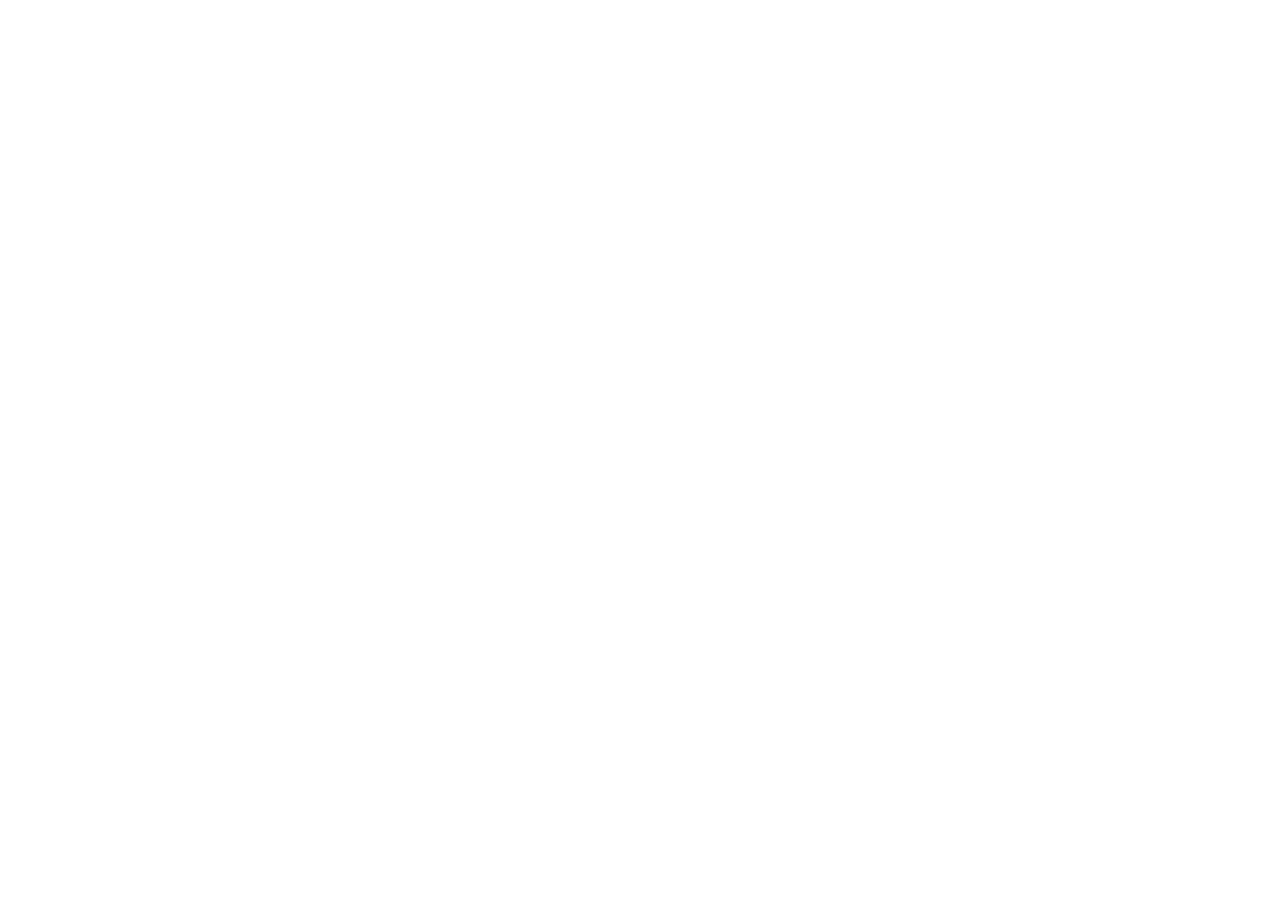
==== index.html @ 098affb0 "started project" ====
<!DOCTYPE html>
<html lang="en">
<head>
    <meta charset="UTF-8">
    <meta http-equiv="X-UA-Compatible" content="IE=edge">
    <meta name="viewport" content="width=device-width, initial-scale=1.0">
    <title>DTC_fokotany</title>
    <link rel="stylesheet" href="./asstets/">
</head>
<body>
    
</body>
</html>
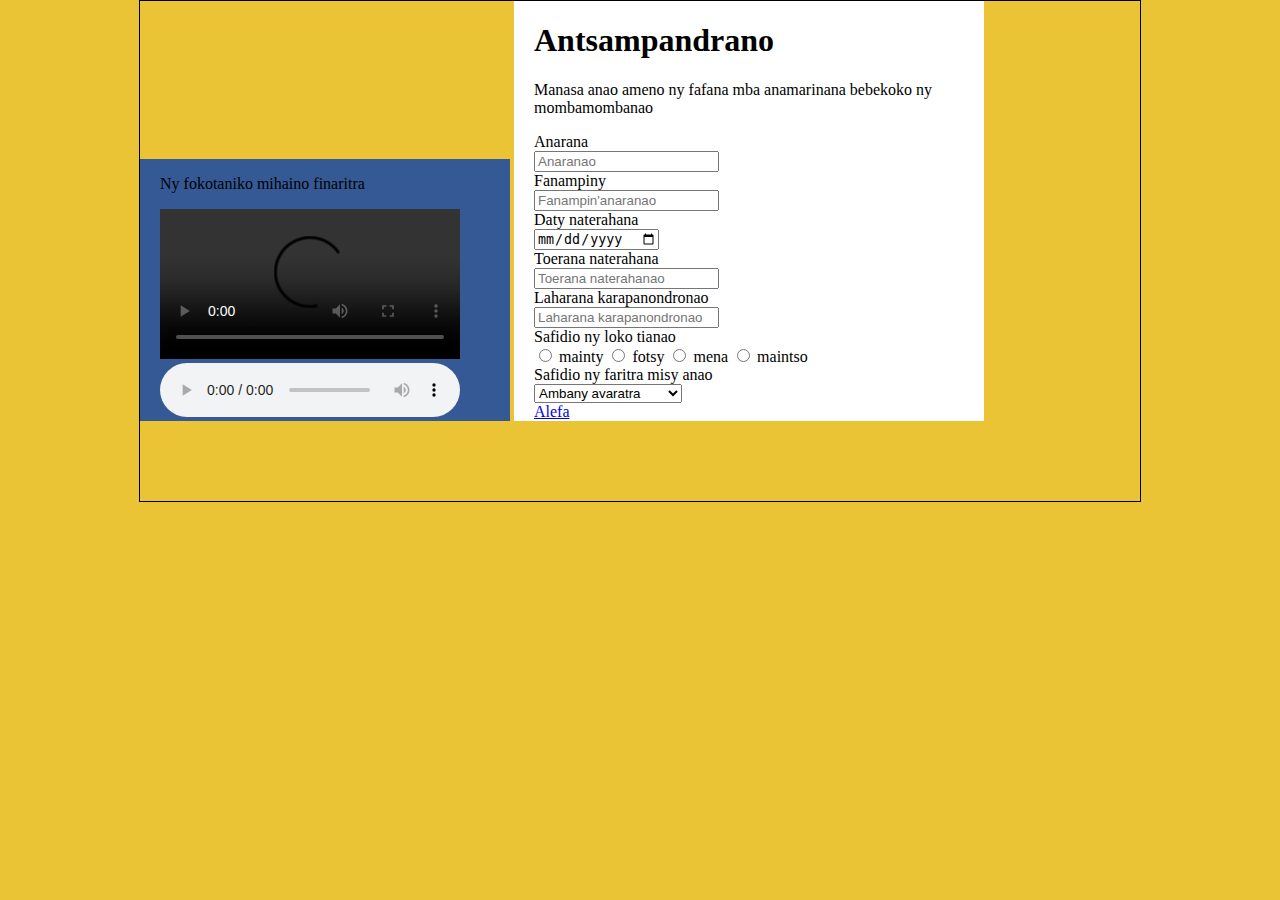
==== commit d28d7d19: "added css and tags html" ====
--- a/index.html
+++ b/index.html
@@ -5,9 +5,70 @@
     <meta http-equiv="X-UA-Compatible" content="IE=edge">
     <meta name="viewport" content="width=device-width, initial-scale=1.0">
     <title>DTC_fokotany</title>
-    <link rel="stylesheet" href="./asstets/">
+    <link rel="stylesheet" href="./asstets/style.css">
 </head>
 <body>
-    
+    <div class="container">
+        <div class="box first">
+            <p class="title">Ny fokotaniko <span>mihaino finaritra</span></p>
+            <video preload="auto" controls>
+                <source src="./asstets/bolo_anamalao.mp4" type="video/mp4">
+            </video> <br>
+            <audio controls>
+                <source src="./asstets/Zoky_Mamina.mp3" type="audio/mp3">
+            </audio>
+        </div>
+        <div class="box second">
+            <h1>Antsampandrano</h1>
+            <p>Manasa anao ameno ny fafana mba anamarinana bebekoko ny mombamombanao</p>
+            <form action="" class="form">
+                <div class="form-group">
+                    <label for="" class="label">Anarana</label>
+                    <input type="text" class="form-contorl" placeholder="Anaranao">
+                </div>
+                <div class="form-group">
+                    <label for="" class="label">Fanampiny</label>
+                    <input type="text" class="form-contorl" placeholder="Fanampin'anaranao">
+                </div>
+                <div class="form-group">
+                    <label for="" class="label">Daty naterahana</label>
+                    <input type="date" class="form-contorl">
+                </div>
+                <div class="form-group">
+                    <label for="" class="label">Toerana naterahana</label>
+                    <input type="text" class="form-contorl" placeholder="Toerana naterahanao">
+                </div>
+                <div class="form-group">
+                    <label for="" class="label">Laharana karapanondronao</label>
+                    <input type="text" class="form-contorl" placeholder="Laharana karapanondronao">
+                </div>
+                <div class="form-group">
+                    <label for="" class="label">Safidio ny loko tianao</label>
+                    <input type="radio" id="balck" name="color">
+                    <label for="black">mainty</label>
+                    <input type="radio" id="white" name="color">
+                    <label for="white">fotsy</label>
+                    <input type="radio" id="red" name="color">
+                    <label for="red">mena</label >
+                    <input type="radio" id="green" name="color">
+                    <label for="green">maintso</label>
+                </div>
+                <div class="form-group">
+                    <label for="" class="label">Safidio ny faritra misy anao</label>
+                    <select class="fom-control">
+                        <option>Ambany avaratra</option>
+                        <option>Antsimo tanàna</option>
+                        <option>Antsenakely</option>
+                        <option>Antapotanàna</option>
+                        <option>Ambany andrefana</option>
+                        <option>Ambany antsinanana</option>
+                    </select>
+                </div>
+                <div class="form-group">
+                    <a href="login.html" class="button">Alefa</a>
+                </div>
+            </form>
+        </div>
+    </div>
 </body>
 </html>--- a/asstets/style.css
+++ b/asstets/style.css
@@ -0,0 +1,35 @@
+body {
+    margin: 0;
+    padding: 0;
+    height: 100vh;
+    background-color: #EAC435;
+}
+.container {
+    width: 1000px;
+    height: 500px;
+    padding: 0;
+    margin: auto;
+    border: black 1px solid;
+}
+.box {
+    display: inline-block;
+    flex-direction: row;
+}
+.first {
+    width: 350px;
+    background: #345995;
+    padding-left: 20px;
+    margin: 0;
+}
+.second {
+    background: white;
+    width: 450px;
+    padding-left: 20px;
+    margin: 0;
+}
+video {
+    width: 300px;
+}
+.form-control, .label {
+    display: block;
+}
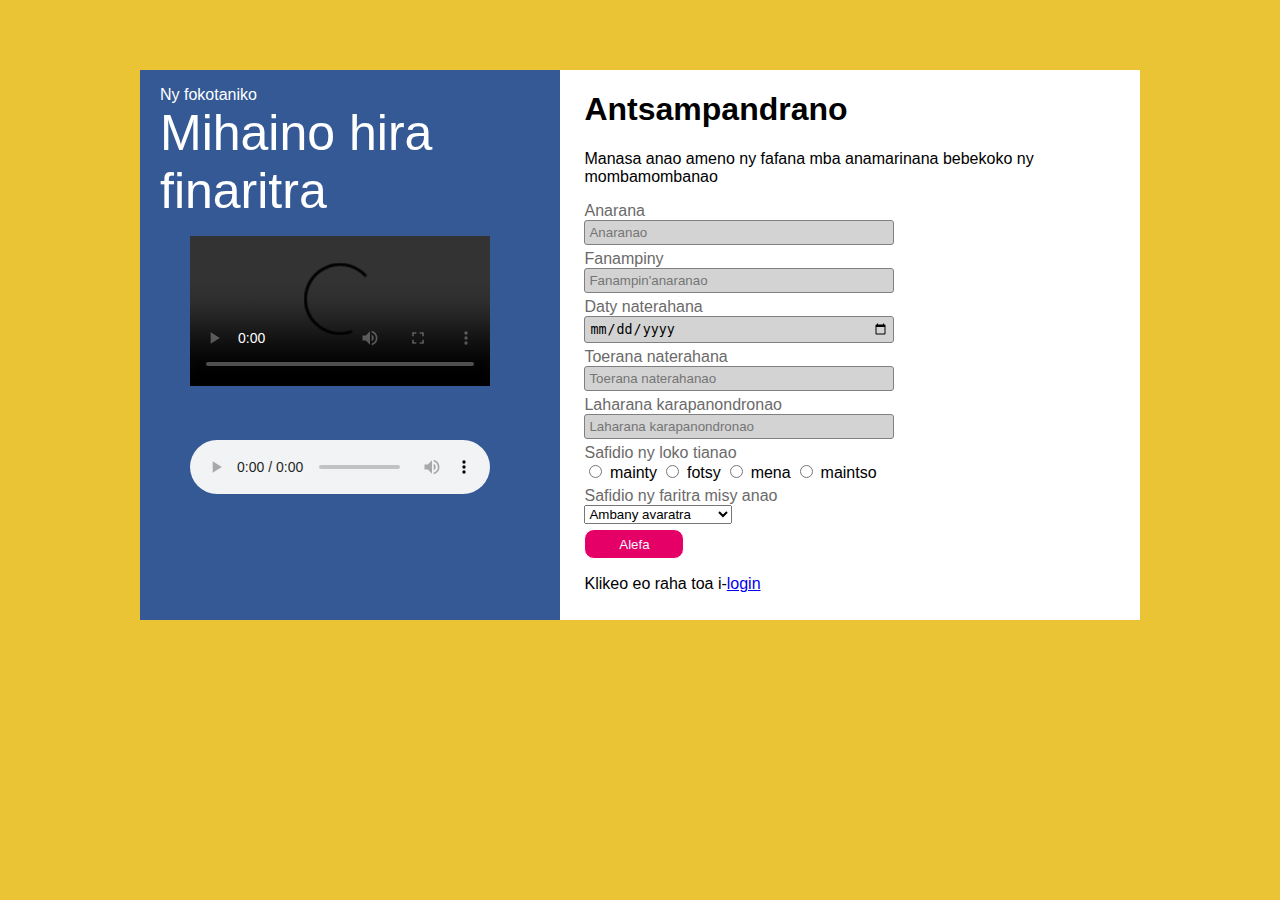
==== commit 5099da0e: "Finished project" ====
--- a/index.html
+++ b/index.html
@@ -10,7 +10,7 @@
 <body>
     <div class="container">
         <div class="box first">
-            <p class="title">Ny fokotaniko <span>mihaino finaritra</span></p>
+            <p class="title">Ny fokotaniko <br><span>Mihaino hira finaritra</span></p>
             <video preload="auto" controls>
                 <source src="./asstets/bolo_anamalao.mp4" type="video/mp4">
             </video> <br>
@@ -21,26 +21,26 @@
         <div class="box second">
             <h1>Antsampandrano</h1>
             <p>Manasa anao ameno ny fafana mba anamarinana bebekoko ny mombamombanao</p>
-            <form action="" class="form">
+            <form action="./login.html" target="_blank" class="form">
                 <div class="form-group">
                     <label for="" class="label">Anarana</label>
-                    <input type="text" class="form-contorl" placeholder="Anaranao">
+                    <input type="text" class="form-control" placeholder="Anaranao" required>
                 </div>
                 <div class="form-group">
                     <label for="" class="label">Fanampiny</label>
-                    <input type="text" class="form-contorl" placeholder="Fanampin'anaranao">
+                    <input type="text" class="form-control" placeholder="Fanampin'anaranao" required>
                 </div>
                 <div class="form-group">
                     <label for="" class="label">Daty naterahana</label>
-                    <input type="date" class="form-contorl">
+                    <input type="date" class="form-control" required>
                 </div>
                 <div class="form-group">
                     <label for="" class="label">Toerana naterahana</label>
-                    <input type="text" class="form-contorl" placeholder="Toerana naterahanao">
+                    <input type="text" class="form-control" placeholder="Toerana naterahanao" required>
                 </div>
                 <div class="form-group">
                     <label for="" class="label">Laharana karapanondronao</label>
-                    <input type="text" class="form-contorl" placeholder="Laharana karapanondronao">
+                    <input type="text" class="form-control" placeholder="Laharana karapanondronao" required>
                 </div>
                 <div class="form-group">
                     <label for="" class="label">Safidio ny loko tianao</label>
@@ -65,8 +65,9 @@
                     </select>
                 </div>
                 <div class="form-group">
-                    <a href="login.html" class="button">Alefa</a>
+                    <button class="button-a" type="submit">Alefa</button>
                 </div>
+                <p>Klikeo eo raha toa i-<a href="./login.html">login</a> </p>
             </form>
         </div>
     </div>
--- a/asstets/style.css
+++ b/asstets/style.css
@@ -1,35 +1,82 @@
 body {
     margin: 0;
     padding: 0;
-    height: 100vh;
     background-color: #EAC435;
+    font-family: Arial, Helvetica, sans-serif;
 }
 .container {
     width: 1000px;
-    height: 500px;
-    padding: 0;
+    height: 550px;
     margin: auto;
-    border: black 1px solid;
+    margin-top: 70px;
+    background: white;
 }
 .box {
-    display: inline-block;
-    flex-direction: row;
-}
+        display: inline-block;
+        vertical-align: top;
+    }
 .first {
-    width: 350px;
+    width: 400px;
+    height: 550px;
     background: #345995;
     padding-left: 20px;
     margin: 0;
+    color: white;
 }
+
 .second {
     background: white;
-    width: 450px;
+    width: 550px;
+    height: 500px;
     padding-left: 20px;
     margin: 0;
 }
 video {
     width: 300px;
+    margin-left: 30px;
+    margin-bottom: 50px;
+}
+audio {
+    margin-left: 30px;
+}
+.form-group {
+    margin-bottom: 5px;
+    width: 300px;
 }
 .form-control, .label {
     display: block;
 }
+.label {
+    color: rgb(107, 106, 106);
+}
+.form-control {
+    display: block;
+    width: 100%;
+    padding: 0.3em;
+    border: 1px solid gray;
+    border-radius: 3px;
+    background: lightgray;
+}
+.button-a {
+    background: #E40066;
+    color: aliceblue;
+    width: 100px;
+    height: 30px;
+    border: 1px solid rgb(255, 255, 255);
+    border-radius: 10px;
+}
+.button-a a {
+    text-decoration: none;
+    color: white;
+}
+.button-a :hover {
+    background: #fdfdfd;
+    color: #E40066;
+    width: 200px;
+    height: 30px;
+    border: 1px solid #E40066;
+    border-radius: 10px;
+}
+span {
+    font-size: 50px;
+}
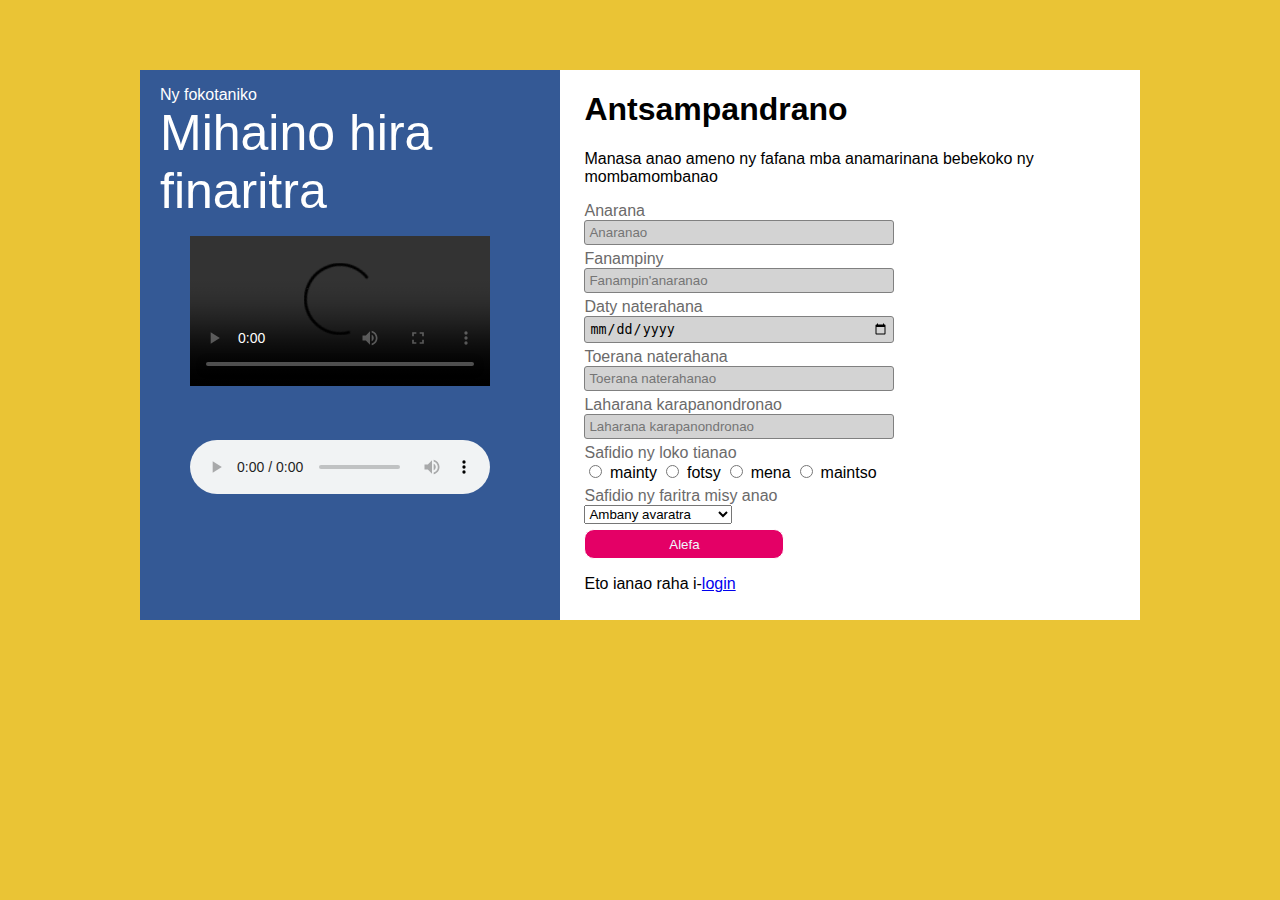
==== commit d0b4b494: "modified css button" ====
--- a/index.html
+++ b/index.html
@@ -11,7 +11,7 @@
     <div class="container">
         <div class="box first">
             <p class="title">Ny fokotaniko <br><span>Mihaino hira finaritra</span></p>
-            <video preload="auto" controls>
+            <video preload="auto" controls autoplay>
                 <source src="./asstets/bolo_anamalao.mp4" type="video/mp4">
             </video> <br>
             <audio controls>
@@ -67,7 +67,7 @@
                 <div class="form-group">
                     <button class="button-a" type="submit">Alefa</button>
                 </div>
-                <p>Klikeo eo raha toa i-<a href="./login.html">login</a> </p>
+                <p>Eto ianao raha i-<a href="./login.html">login</a> </p>
             </form>
         </div>
     </div>
--- a/asstets/style.css
+++ b/asstets/style.css
@@ -60,7 +60,7 @@
 .button-a {
     background: #E40066;
     color: aliceblue;
-    width: 100px;
+    width: 200px;
     height: 30px;
     border: 1px solid rgb(255, 255, 255);
     border-radius: 10px;
@@ -69,7 +69,7 @@
     text-decoration: none;
     color: white;
 }
-.button-a :hover {
+.button-a:hover {
     background: #fdfdfd;
     color: #E40066;
     width: 200px;
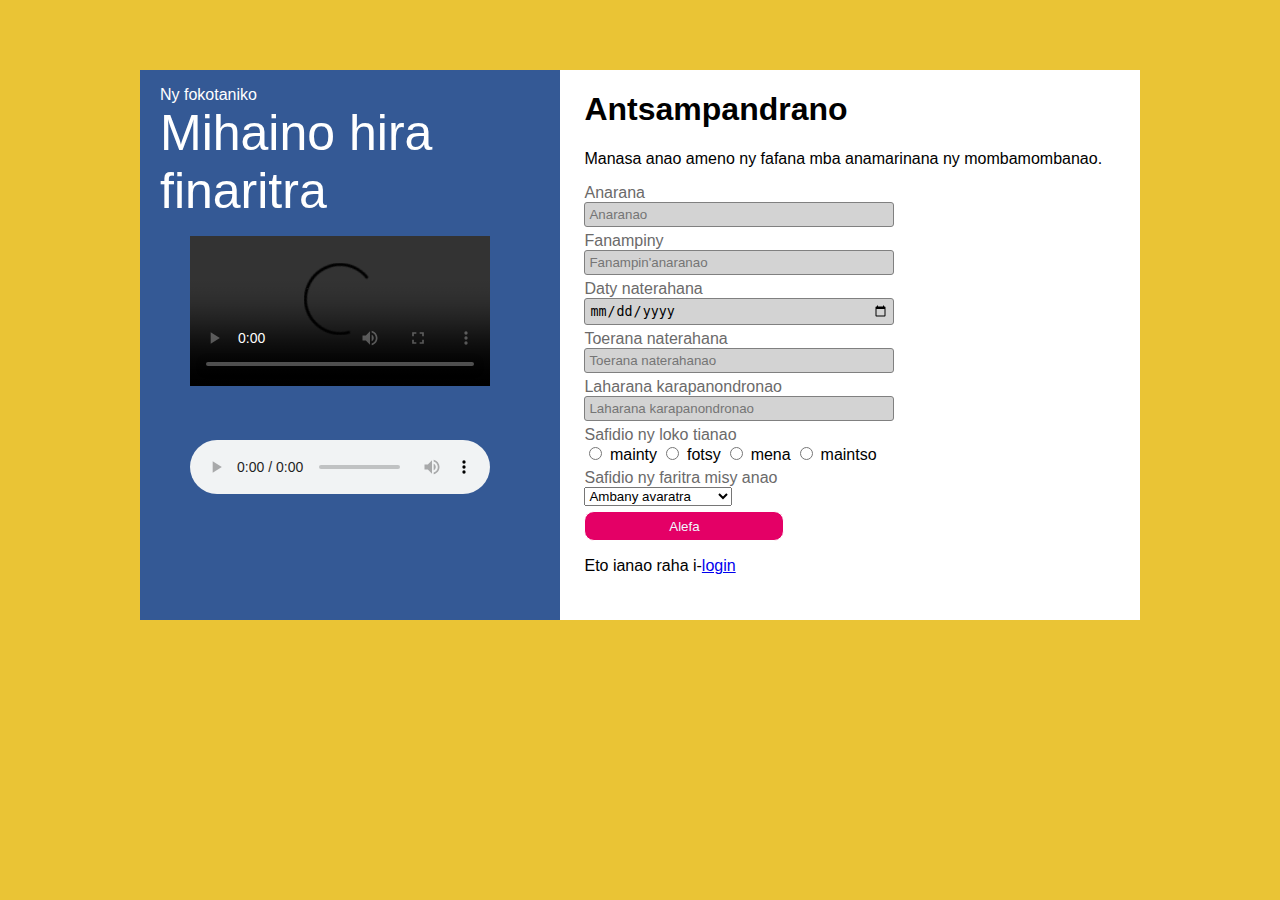
==== commit d420dc0e: "changed text in paragraphe" ====
--- a/index.html
+++ b/index.html
@@ -20,7 +20,7 @@
         </div>
         <div class="box second">
             <h1>Antsampandrano</h1>
-            <p>Manasa anao ameno ny fafana mba anamarinana bebekoko ny mombamombanao</p>
+            <p>Manasa anao ameno ny fafana mba anamarinana ny mombamombanao.</p>
             <form action="./login.html" target="_blank" class="form">
                 <div class="form-group">
                     <label for="" class="label">Anarana</label>
